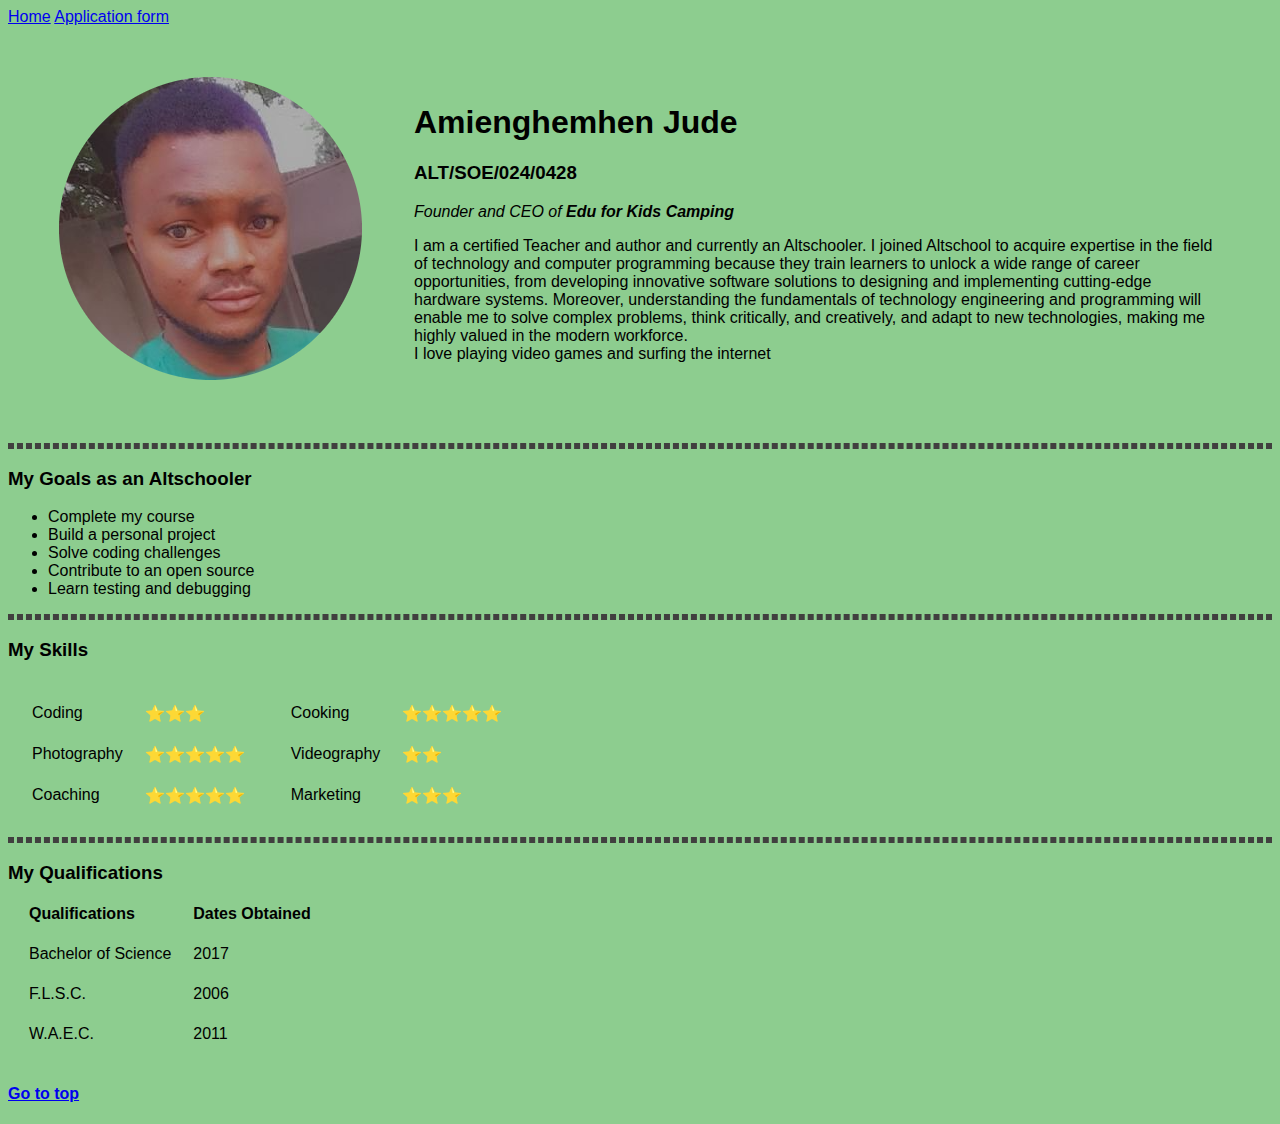
==== index.html @ 6ddd1650 "initial commit" ====
<!DOCTYPE html>
<html lang="en" dir="ltr">

<head>
  <meta charset="utf-8">
  <title>About Me</title>
  <link rel="stylesheet" href="style.css">
</head>
<body>
  <table cellspacing = "0">
    <nav id="nav">
      <a href="index.html">Home</a>
      <a href="Application form.html">Application form</a>
      </nav>
  </table>
  <table cellspacing="50">
    <tr>
      <td> <img src="./media/jude.png" alt="Amiens Photo"></td>
      <td>
        <h1>Amienghemhen Jude</h1>
        <h3>ALT/SOE/024/0428</h3>
        <p><em>Founder and CEO of <strong>Edu for Kids Camping</strong></em></p>
        <p>I am a certified Teacher and author and currently an Altschooler. I joined Altschool to acquire expertise in the field of technology and computer programming because they train learners to unlock a wide range of career opportunities, from developing innovative software solutions to designing and implementing cutting-edge hardware systems. Moreover, understanding the fundamentals of technology engineering and programming will enable me to solve complex problems, think critically, and creatively, and adapt to new technologies, making me highly valued in the modern workforce. <br>I love playing video games and surfing the internet</p>
      </td>
    </tr>
  </table>
  <hr>
  <h3>My Goals as an Altschooler</h3>
  <ul>
    <li>Complete my course</li>
    <li>Build a personal project</li>
    <li>Solve coding challenges</li>
    <li>Contribute to an open source</li>
    <li>Learn testing and debugging</li>
  </ul>
  <hr>
 

  
  <table class="tab">
    <h3>My Skills</h3>
    <tr>
      <td>
        <table  cellspacing="20" padding="30">
          <tr>
            <td>Coding</td>
            <td>⭐⭐⭐</td>
          </tr>
          <tr>
            <td>Photography</td>
            <td>⭐⭐⭐⭐⭐</td>
          </tr>
          <tr>
            <td>Coaching</td>
            <td>⭐⭐⭐⭐⭐</td>
          </tr>
        </table>
      </td>
      <td>
        <table cellspacing="20" padding="30">
          <tr>
            <td>Cooking</td>
            <td>⭐⭐⭐⭐⭐</td>
          </tr>
          <tr>
            <td>Videography</td>
            <td>⭐⭐</td>
          </tr>
          <tr>
            <td>Marketing</td>
            <td>⭐⭐⭐</td>
          </tr>
        
        </table>
      </td>
    </tr>
  </table>
  <hr>
  <h3 style="margin-bottom: 0;">My Qualifications</h3>
  <table cellspacing="20">
    <tr style="margin-left: 0; padding-left: 0; color:none;">
      <td><strong>Qualifications</strong></td>
        <td><strong>Dates Obtained</strong></td>
    </tr>
    <tbody>
      <tr>
        <td style="margin: left 70px;">Bachelor of Science</td>
        <td style="margin-left:50px;">2017</td>
      </tr>
      <tr>
        <td>F.L.S.C.</td>
        <td>2006</td>
      </tr>
      <tr>
        <td>W.A.E.C.</td>
        <td>2011</td>
      </tr>
    </tbody>
  </table>
  <a href="#nav">
    <h4>Go to top</h4>
  </a>
</body>
---- style.css ----
/**{
    margin: 0;
    padding: 0;
    box-sizing: border-box;
    background-color: #8dcd8f;
}*/




@media (max-width: 360px) {
    .imgage {
        width: 100%;
        height: auto;
    }
    .vid{
        width: 100%;
        height: auto; 
    }
    
}
@media (max-width: 480px) {
    .imgage {
        width: 100%;
        height: auto;
    }
    .vid{
        width: 100%;
        height: auto; 
    }
    
 
}
@media (max-width: 720px) {
    .imgage {
        width: 100%;
        height: auto;
    }
    .vid{
        width: 100%;
        height: auto; 
    }
    
    
}

@media (max-width: 1024px) {
    .imgage {
        width: 100%;
        height: auto;
    }
    .vid{
        width: 100%;
        height: auto; 
    }
    
    
}
@media (max-width: 1920px) {
    .imgage {
        width: 100%;
        height: auto;
    }
    .vid{
        width: 100%;
        height: auto; 
    }
    
    
}
/*.image {
    display: flex;
    gap: 20px;
}*/




/**.responsive-table {
    width: 100%;
    height: 70vh;
    border-collapse: collapse;
    overflow-x: auto;
    display: block;
  }
  
  .responsive-table th,
  .responsive-table td {
    padding: 8px;
    text-align: center;
    border: 2px solid #7d7676;
    margin: 30px;
    
  }**/


body{
    font-family: Arial, sans-serif;
    background-color: #8dcd8f;
}
.tab{
    padding: 20;
}
.responsive-table{
    width: 100%;
    height: 70vh;
    border: 2px solid #7d7676;
}
.data{
    border:2px solid #7d7676;
}


button{
    padding: 10px;
    background-color: none;
    color: black;
    border: none;
    cursor: pointer;
    margin-bottom: 20px;
}
.btn{
    padding: 10px;
    background-color: none;
    color: black;
    border: none;
    cursor: pointer;
    margin-bottom: 10px;
    margin-top: 10px;
}
.head {
    text-align: center;
    
}
.input{
    margin-bottom: 10px;
    padding-top: 10px;
    padding-bottom: 10px;
    width: 40%;
}
hr{
    border: 3px solid rgb(65, 63, 63);
    border-style: dashed;
    /*margin-left: 45%;
    margin-right: 45%;*/

}
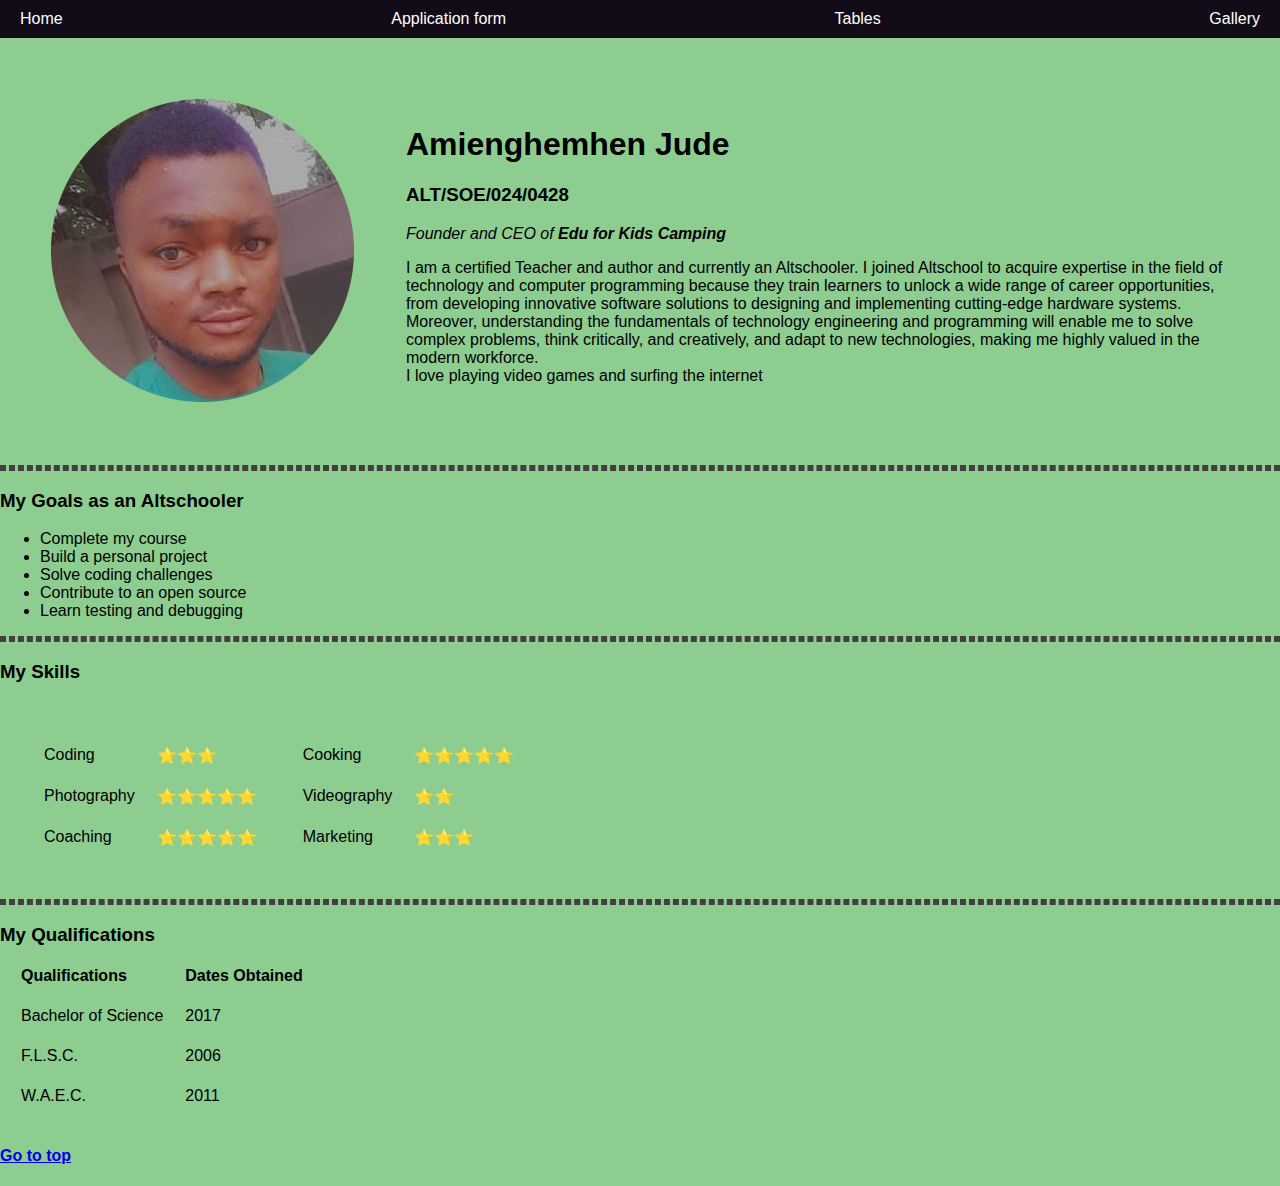
==== commit 11355e1b: "add more css styling" ====
--- a/index.html
+++ b/index.html
@@ -7,13 +7,13 @@
   <link rel="stylesheet" href="style.css">
 </head>
 <body>
-  <table cellspacing = "0">
-    <nav id="nav">
+   <nav class="nav">
       <a href="index.html">Home</a>
-      <a href="Application form.html">Application form</a>
+      <a href="./Application form.html">Application form</a>
+      <a href="./Second Assignment/second_index.html">Tables</a>
+      <a href="./Second Assignment/gallery.html">Gallery</a>
       </nav>
-  </table>
-  <table cellspacing="50">
+  <table cellspacing="50" id="top">
     <tr>
       <td> <img src="./media/jude.png" alt="Amiens Photo"></td>
       <td>
@@ -97,7 +97,7 @@
       </tr>
     </tbody>
   </table>
-  <a href="#nav">
+  <a href="#top">
     <h4>Go to top</h4>
   </a>
 </body>
--- a/style.css
+++ b/style.css
@@ -64,9 +64,7 @@
     .vid{
         width: 100%;
         height: auto; 
-    }
-    
-    
+    } 
 }
 /*.image {
     display: flex;
@@ -95,11 +93,14 @@
 
 
 body{
-    font-family: Arial, sans-serif;
+    
     background-color: #8dcd8f;
+    font-family: cursive, 'Lucida Sans', 'Lucida Sans Regular', 'Lucida Grande', 'Lucida Sans Unicode', Geneva, Verdana, sans-serif;
+    margin: 0px;
+    box-sizing: border-box;
 }
 .tab{
-    padding: 20;
+    padding: 20px;
 }
 .responsive-table{
     width: 100%;
@@ -127,6 +128,8 @@
     cursor: pointer;
     margin-bottom: 10px;
     margin-top: 10px;
+    width: 40%;
+    background-color: rgb(46, 46, 235);
 }
 .head {
     text-align: center;
@@ -137,11 +140,35 @@
     padding-top: 10px;
     padding-bottom: 10px;
     width: 40%;
+    border-radius: 5px;
+}
+.input:hover{
+    background-color: rgb(207, 197, 197);
 }
 hr{
     border: 3px solid rgb(65, 63, 63);
     border-style: dashed;
-    /*margin-left: 45%;
-    margin-right: 45%;*/
+    margin-left: 0;
+    margin-right: 0;
 
-}+}
+.nav{
+    display: flex;
+    justify-content:space-between;
+    background-color: #120b18;
+    margin-bottom: 10px;
+    padding: 10px 0px 10px 0px;
+    flex-wrap: wrap;
+    width: 100%;
+}
+.nav a {
+    color: white;
+    text-decoration: none;
+    margin: 0 20px 0 20px;
+}
+.nav a:hover{
+    color: yellowgreen;
+}
+.form{
+    margin-left: 10px;
+}
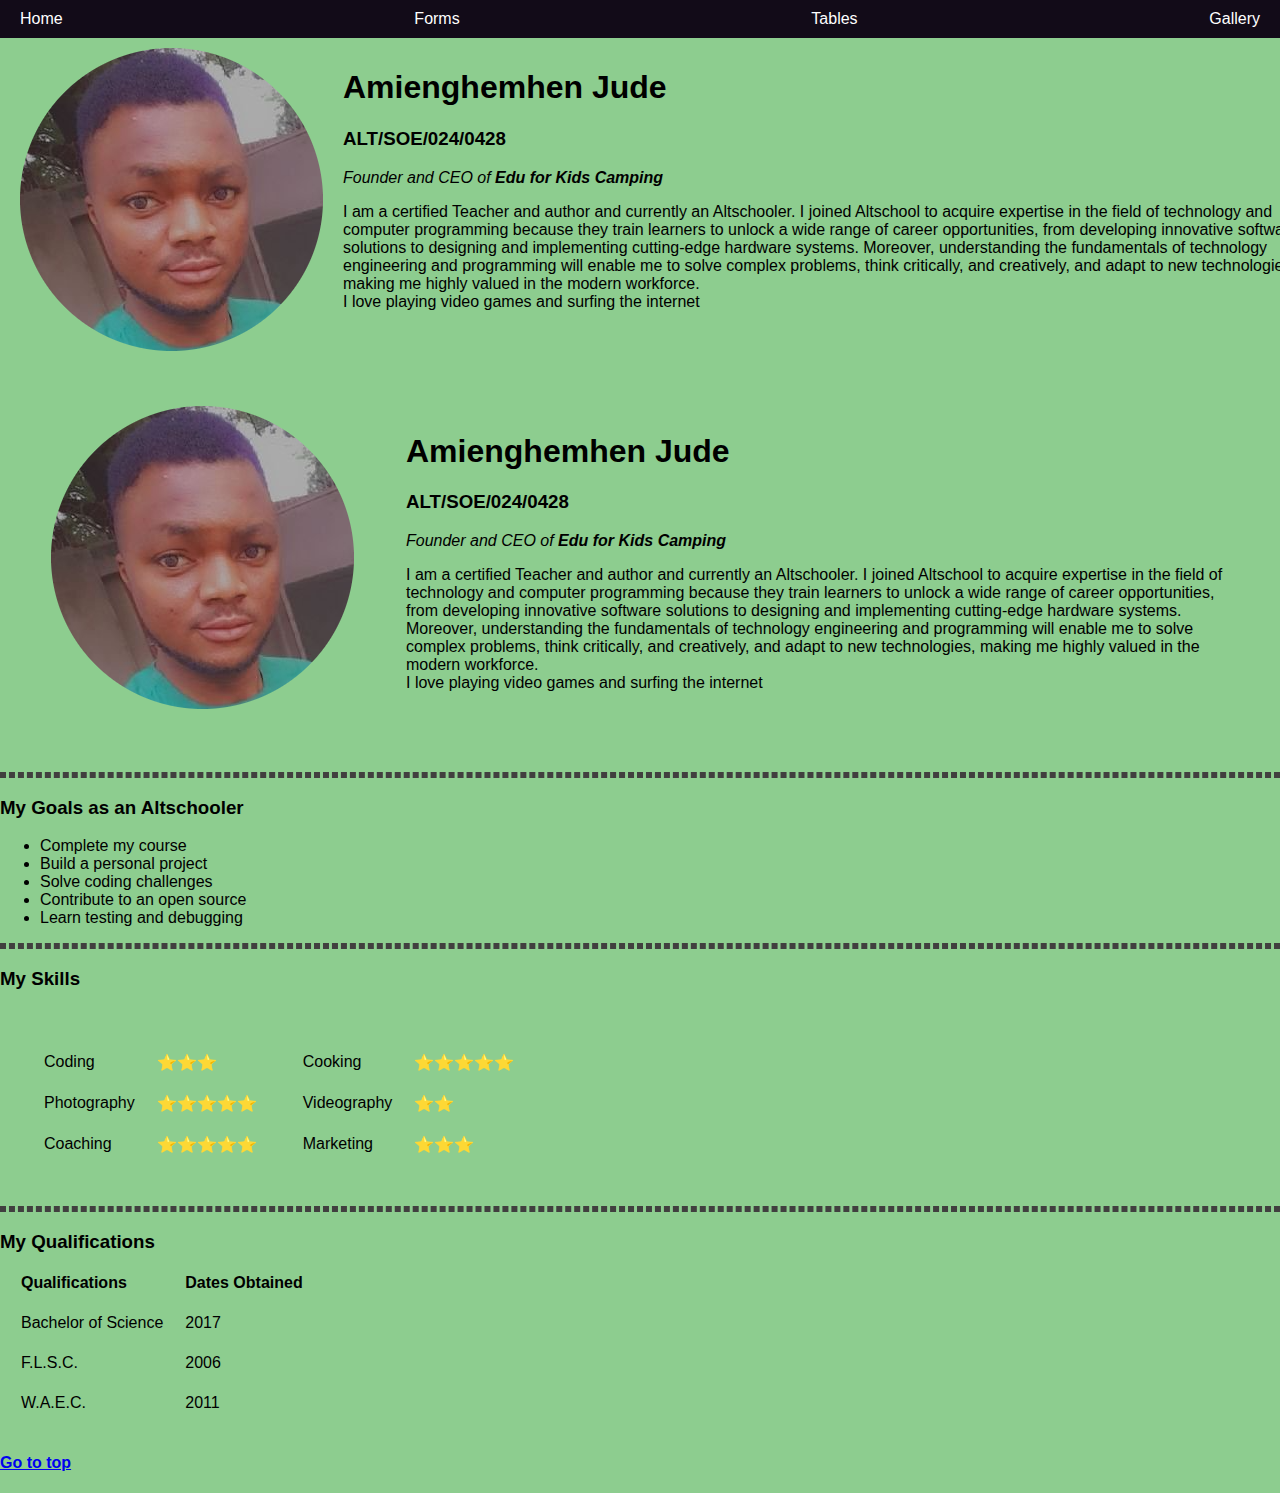
==== commit 225f1f1d: "more updates" ====
--- a/index.html
+++ b/index.html
@@ -1,104 +1,137 @@
 <!DOCTYPE html>
 <html lang="en" dir="ltr">
-
-<head>
-  <meta charset="utf-8">
-  <title>About Me</title>
-  <link rel="stylesheet" href="style.css">
-</head>
-<body>
-   <nav class="nav">
+  <head>
+    <meta charset="utf-8" />
+    <title>About Me</title>
+    <link rel="stylesheet" href="style.css" />
+  </head>
+  <body>
+    <nav class="nav">
       <a href="index.html">Home</a>
-      <a href="./Application form.html">Application form</a>
+      <a href="./Application form.html">Forms</a>
       <a href="./Second Assignment/second_index.html">Tables</a>
       <a href="./Second Assignment/gallery.html">Gallery</a>
-      </nav>
-  <table cellspacing="50" id="top">
-    <tr>
-      <td> <img src="./media/jude.png" alt="Amiens Photo"></td>
-      <td>
+    </nav>
+    <div class="flex">
+      <div>
+        <img src="./media/jude.png" alt="Amiens Photo" />
+      </div>
+      <div>
         <h1>Amienghemhen Jude</h1>
-        <h3>ALT/SOE/024/0428</h3>
-        <p><em>Founder and CEO of <strong>Edu for Kids Camping</strong></em></p>
-        <p>I am a certified Teacher and author and currently an Altschooler. I joined Altschool to acquire expertise in the field of technology and computer programming because they train learners to unlock a wide range of career opportunities, from developing innovative software solutions to designing and implementing cutting-edge hardware systems. Moreover, understanding the fundamentals of technology engineering and programming will enable me to solve complex problems, think critically, and creatively, and adapt to new technologies, making me highly valued in the modern workforce. <br>I love playing video games and surfing the internet</p>
-      </td>
-    </tr>
-  </table>
-  <hr>
-  <h3>My Goals as an Altschooler</h3>
-  <ul>
-    <li>Complete my course</li>
-    <li>Build a personal project</li>
-    <li>Solve coding challenges</li>
-    <li>Contribute to an open source</li>
-    <li>Learn testing and debugging</li>
-  </ul>
-  <hr>
- 
+          <h3>ALT/SOE/024/0428</h3>
+          <p>
+            <em>Founder and CEO of <strong>Edu for Kids Camping</strong></em>
+          </p>
+          <p>
+            I am a certified Teacher and author and currently an Altschooler. I
+            joined Altschool to acquire expertise in the field of technology and
+            computer programming because they train learners to unlock a wide
+            range of career opportunities, from developing innovative software
+            solutions to designing and implementing cutting-edge hardware
+            systems. Moreover, understanding the fundamentals of technology
+            engineering and programming will enable me to solve complex
+            problems, think critically, and creatively, and adapt to new
+            technologies, making me highly valued in the modern workforce.
+            <br />I love playing video games and surfing the internet
+          </p>
+      </div>
+    </div>
+    <table cellspacing="50" id="top">
+      <tr>
+        <td><img src="./media/jude.png" alt="Amiens Photo" /></td>
+        <td>
+          <h1>Amienghemhen Jude</h1>
+          <h3>ALT/SOE/024/0428</h3>
+          <p>
+            <em>Founder and CEO of <strong>Edu for Kids Camping</strong></em>
+          </p>
+          <p>
+            I am a certified Teacher and author and currently an Altschooler. I
+            joined Altschool to acquire expertise in the field of technology and
+            computer programming because they train learners to unlock a wide
+            range of career opportunities, from developing innovative software
+            solutions to designing and implementing cutting-edge hardware
+            systems. Moreover, understanding the fundamentals of technology
+            engineering and programming will enable me to solve complex
+            problems, think critically, and creatively, and adapt to new
+            technologies, making me highly valued in the modern workforce.
+            <br />I love playing video games and surfing the internet
+          </p>
+        </td>
+      </tr>
+    </table>
+    <hr />
+    <h3>My Goals as an Altschooler</h3>
+    <ul>
+      <li>Complete my course</li>
+      <li>Build a personal project</li>
+      <li>Solve coding challenges</li>
+      <li>Contribute to an open source</li>
+      <li>Learn testing and debugging</li>
+    </ul>
+    <hr />
 
-  
-  <table class="tab">
-    <h3>My Skills</h3>
-    <tr>
-      <td>
-        <table  cellspacing="20" padding="30">
-          <tr>
-            <td>Coding</td>
-            <td>⭐⭐⭐</td>
-          </tr>
-          <tr>
-            <td>Photography</td>
-            <td>⭐⭐⭐⭐⭐</td>
-          </tr>
-          <tr>
-            <td>Coaching</td>
-            <td>⭐⭐⭐⭐⭐</td>
-          </tr>
-        </table>
-      </td>
-      <td>
-        <table cellspacing="20" padding="30">
-          <tr>
-            <td>Cooking</td>
-            <td>⭐⭐⭐⭐⭐</td>
-          </tr>
-          <tr>
-            <td>Videography</td>
-            <td>⭐⭐</td>
-          </tr>
-          <tr>
-            <td>Marketing</td>
-            <td>⭐⭐⭐</td>
-          </tr>
-        
-        </table>
-      </td>
-    </tr>
-  </table>
-  <hr>
-  <h3 style="margin-bottom: 0;">My Qualifications</h3>
-  <table cellspacing="20">
-    <tr style="margin-left: 0; padding-left: 0; color:none;">
-      <td><strong>Qualifications</strong></td>
+    <table class="tab">
+      <h3>My Skills</h3>
+      <tr>
+        <td>
+          <table cellspacing="20" padding="30">
+            <tr>
+              <td>Coding</td>
+              <td>⭐⭐⭐</td>
+            </tr>
+            <tr>
+              <td>Photography</td>
+              <td>⭐⭐⭐⭐⭐</td>
+            </tr>
+            <tr>
+              <td>Coaching</td>
+              <td>⭐⭐⭐⭐⭐</td>
+            </tr>
+          </table>
+        </td>
+        <td>
+          <table cellspacing="20" padding="30">
+            <tr>
+              <td>Cooking</td>
+              <td>⭐⭐⭐⭐⭐</td>
+            </tr>
+            <tr>
+              <td>Videography</td>
+              <td>⭐⭐</td>
+            </tr>
+            <tr>
+              <td>Marketing</td>
+              <td>⭐⭐⭐</td>
+            </tr>
+          </table>
+        </td>
+      </tr>
+    </table>
+    <hr />
+    <h3 style="margin-bottom: 0">My Qualifications</h3>
+    <table cellspacing="20">
+      <tr style="margin-left: 0; padding-left: 0; color: none">
+        <td><strong>Qualifications</strong></td>
         <td><strong>Dates Obtained</strong></td>
-    </tr>
-    <tbody>
-      <tr>
-        <td style="margin: left 70px;">Bachelor of Science</td>
-        <td style="margin-left:50px;">2017</td>
       </tr>
-      <tr>
-        <td>F.L.S.C.</td>
-        <td>2006</td>
-      </tr>
-      <tr>
-        <td>W.A.E.C.</td>
-        <td>2011</td>
-      </tr>
-    </tbody>
-  </table>
-  <a href="#top">
-    <h4>Go to top</h4>
-  </a>
-</body>
-
+      <tbody>
+        <tr>
+          <td style="margin: left 70px">Bachelor of Science</td>
+          <td style="margin-left: 50px">2017</td>
+        </tr>
+        <tr>
+          <td>F.L.S.C.</td>
+          <td>2006</td>
+        </tr>
+        <tr>
+          <td>W.A.E.C.</td>
+          <td>2011</td>
+        </tr>
+      </tbody>
+    </table>
+    <a href="#top">
+      <h4>Go to top</h4>
+    </a>
+  </body>
+</html>
--- a/style.css
+++ b/style.css
@@ -13,35 +13,65 @@
         width: 100%;
         height: auto;
     }
-    .vid{
-        width: 100%;
-        height: auto; 
-    }
-    
-}
+
+    .vid {
+        width: 100%;
+        height: auto;
+    }
+
+    .responsive-table {
+        width: 100%;
+        height: auto;
+    }
+
+}
+
 @media (max-width: 480px) {
     .imgage {
-        width: 100%;
-        height: auto;
-    }
-    .vid{
-        width: 100%;
-        height: auto; 
-    }
-    
- 
-}
+        width: 70%;
+        height: auto;
+    }
+
+    .vid {
+        width: 100%;
+        height: auto;
+    }
+
+    .responsive-table {
+        width: 100%;
+        height: auto;
+    }
+
+    .nav {
+        width: 100px;
+        height: auto;
+    }
+
+
+}
+
 @media (max-width: 720px) {
     .imgage {
         width: 100%;
         height: auto;
     }
-    .vid{
-        width: 100%;
-        height: auto; 
-    }
-    
-    
+
+    .vid {
+        width: 100%;
+        height: auto;
+    }
+
+    .responsive-table {
+        width: 100%;
+        height: auto;
+    }
+
+    .nav {
+        width: 100px;
+        height: auto;
+    }
+
+
 }
 
 @media (max-width: 1024px) {
@@ -49,23 +79,42 @@
         width: 100%;
         height: auto;
     }
-    .vid{
-        width: 100%;
-        height: auto; 
-    }
-    
-    
-}
+
+    .vid {
+        width: 100%;
+        height: auto;
+    }
+
+    .responsive-table {
+        width: 100%;
+        height: auto;
+    }
+
+    .nav {
+        width: 100px;
+        height: auto
+    }
+
+
+}
+
 @media (max-width: 1920px) {
     .imgage {
         width: 100%;
         height: auto;
     }
-    .vid{
-        width: 100%;
-        height: auto; 
-    } 
-}
+
+    .vid {
+        width: 100%;
+        height: auto;
+    }
+
+    .responsive-table {
+        width: 100%;
+        height: auto;
+    }
+}
+
 /*.image {
     display: flex;
     gap: 20px;
@@ -90,29 +139,36 @@
     margin: 30px;
     
   }**/
-
-
-body{
-    
+.responsive-table {
+    margin: 0 10px 0px 10px;
+    background-color: antiquewhite;
+}
+
+
+body {
+
     background-color: #8dcd8f;
     font-family: cursive, 'Lucida Sans', 'Lucida Sans Regular', 'Lucida Grande', 'Lucida Sans Unicode', Geneva, Verdana, sans-serif;
     margin: 0px;
     box-sizing: border-box;
 }
-.tab{
+
+.tab {
     padding: 20px;
 }
-.responsive-table{
+
+.responsive-table {
     width: 100%;
     height: 70vh;
     border: 2px solid #7d7676;
 }
-.data{
-    border:2px solid #7d7676;
-}
-
-
-button{
+
+.data {
+    border: 2px solid #7d7676;
+}
+
+
+button {
     padding: 10px;
     background-color: none;
     color: black;
@@ -120,7 +176,8 @@
     cursor: pointer;
     margin-bottom: 20px;
 }
-.btn{
+
+.btn {
     padding: 10px;
     background-color: none;
     color: black;
@@ -131,44 +188,66 @@
     width: 40%;
     background-color: rgb(46, 46, 235);
 }
+
 .head {
     text-align: center;
-    
-}
-.input{
+
+}
+
+.input {
     margin-bottom: 10px;
     padding-top: 10px;
     padding-bottom: 10px;
     width: 40%;
     border-radius: 5px;
 }
-.input:hover{
+
+.input:hover {
     background-color: rgb(207, 197, 197);
 }
-hr{
+
+hr {
     border: 3px solid rgb(65, 63, 63);
     border-style: dashed;
     margin-left: 0;
     margin-right: 0;
 
 }
-.nav{
+
+.nav {
     display: flex;
-    justify-content:space-between;
+    justify-content: space-between;
     background-color: #120b18;
     margin-bottom: 10px;
     padding: 10px 0px 10px 0px;
-    flex-wrap: wrap;
-    width: 100%;
-}
+
+    width: 100%;
+
+}
+
 .nav a {
     color: white;
     text-decoration: none;
     margin: 0 20px 0 20px;
-}
-.nav a:hover{
+    gap: 5px;
+}
+
+.nav a:hover {
     color: yellowgreen;
 }
-.form{
+
+.form {
     margin-left: 10px;
 }
+
+.flex {
+    display: flex;
+    gap: 20px;
+    width: 100%;
+    margin: 0 20px 0 20px;
+}
+
+.flex:first-child {
+    background-color: aliceblue;
+    width: 30%;
+}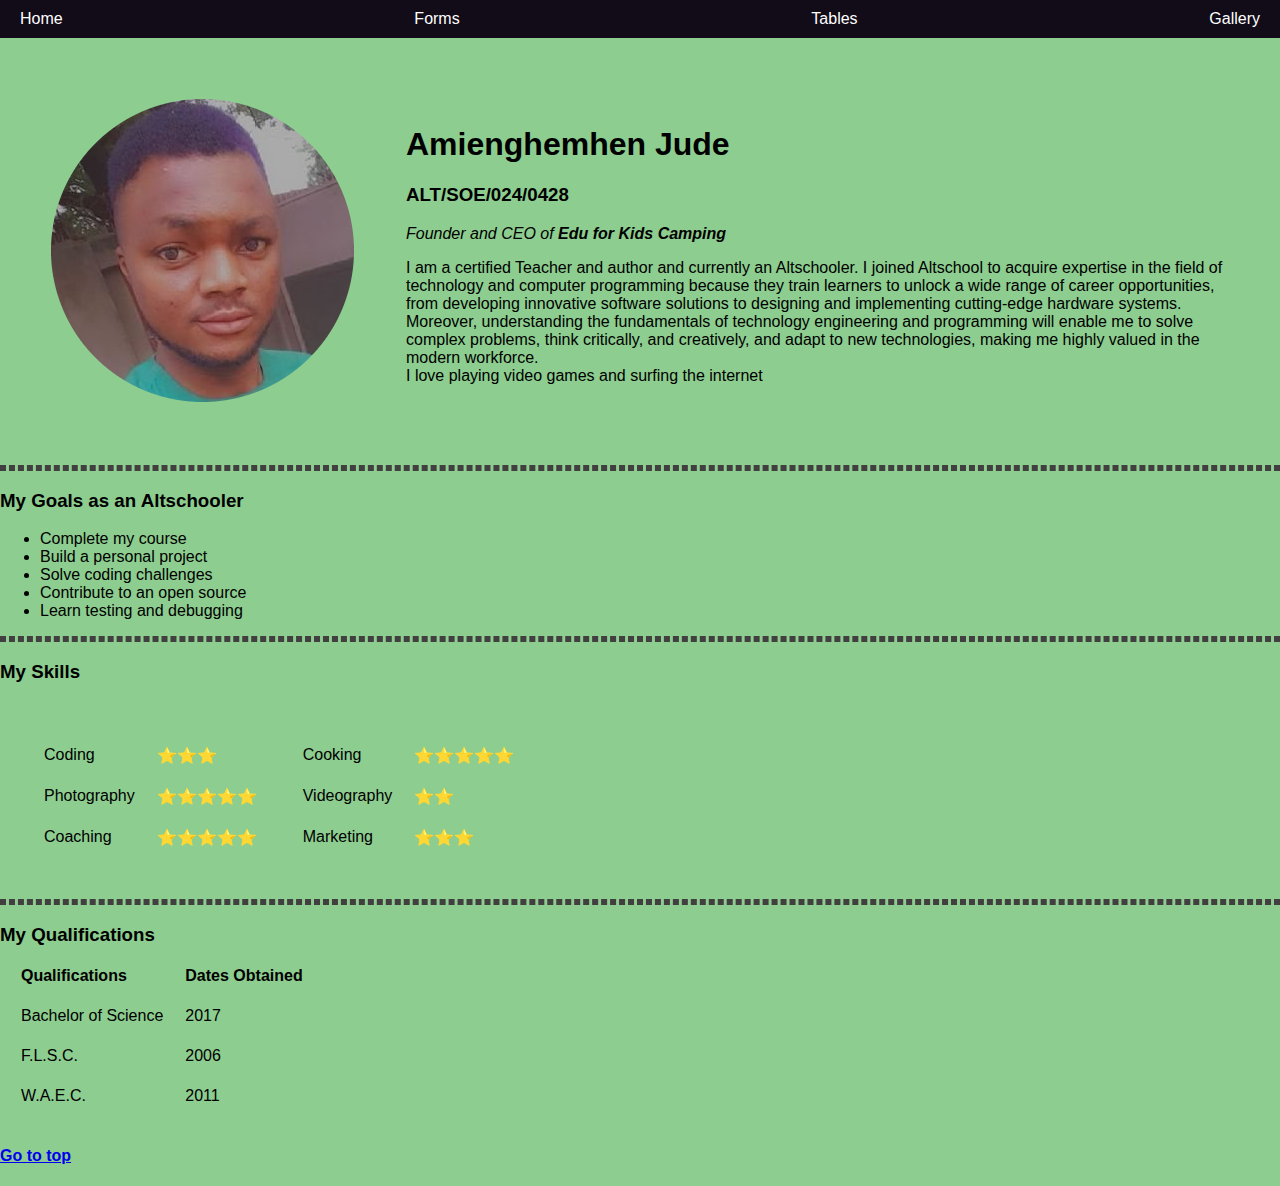
==== commit 640d1cdf: "modify the table element to allow the wrap ino colomn" ====
--- a/index.html
+++ b/index.html
@@ -12,34 +12,11 @@
       <a href="./Second Assignment/second_index.html">Tables</a>
       <a href="./Second Assignment/gallery.html">Gallery</a>
     </nav>
-    <div class="flex">
-      <div>
-        <img src="./media/jude.png" alt="Amiens Photo" />
-      </div>
-      <div>
-        <h1>Amienghemhen Jude</h1>
-          <h3>ALT/SOE/024/0428</h3>
-          <p>
-            <em>Founder and CEO of <strong>Edu for Kids Camping</strong></em>
-          </p>
-          <p>
-            I am a certified Teacher and author and currently an Altschooler. I
-            joined Altschool to acquire expertise in the field of technology and
-            computer programming because they train learners to unlock a wide
-            range of career opportunities, from developing innovative software
-            solutions to designing and implementing cutting-edge hardware
-            systems. Moreover, understanding the fundamentals of technology
-            engineering and programming will enable me to solve complex
-            problems, think critically, and creatively, and adapt to new
-            technologies, making me highly valued in the modern workforce.
-            <br />I love playing video games and surfing the internet
-          </p>
-      </div>
-    </div>
+   
     <table cellspacing="50" id="top">
       <tr>
-        <td><img src="./media/jude.png" alt="Amiens Photo" /></td>
-        <td>
+        <td style="width: 20%; height: fit-content;"><img src="./media/jude.png" alt="Amiens Photo" /></td>
+        <td style="width: 90%; height: 200px;">
           <h1>Amienghemhen Jude</h1>
           <h3>ALT/SOE/024/0428</h3>
           <p>
--- a/style.css
+++ b/style.css
@@ -19,10 +19,11 @@
         height: auto;
     }
 
-    .responsive-table {
-        width: 100%;
-        height: auto;
-    }
+    .nav {
+        width: 360px;
+        height: auto;
+    }
+
 
 }
 
@@ -37,13 +38,8 @@
         height: auto;
     }
 
-    .responsive-table {
-        width: 100%;
-        height: auto;
-    }
-
-    .nav {
-        width: 100px;
+    .nav {
+        width: 480px;
         height: auto;
     }
 
@@ -61,13 +57,8 @@
         height: auto;
     }
 
-    .responsive-table {
-        width: 100%;
-        height: auto;
-    }
-
-    .nav {
-        width: 100px;
+    .nav {
+        width: 720px;
         height: auto;
     }
 
@@ -85,13 +76,8 @@
         height: auto;
     }
 
-    .responsive-table {
-        width: 100%;
-        height: auto;
-    }
-
-    .nav {
-        width: 100px;
+    .nav {
+        width: 1024px;
         height: auto
     }
 
@@ -109,10 +95,6 @@
         height: auto;
     }
 
-    .responsive-table {
-        width: 100%;
-        height: auto;
-    }
 }
 
 /*.image {
@@ -139,11 +121,6 @@
     margin: 30px;
     
   }**/
-.responsive-table {
-    margin: 0 10px 0px 10px;
-    background-color: antiquewhite;
-}
-
 
 body {
 
@@ -155,16 +132,6 @@
 
 .tab {
     padding: 20px;
-}
-
-.responsive-table {
-    width: 100%;
-    height: 70vh;
-    border: 2px solid #7d7676;
-}
-
-.data {
-    border: 2px solid #7d7676;
 }
 
 
@@ -240,14 +207,79 @@
     margin-left: 10px;
 }
 
-.flex {
-    display: flex;
-    gap: 20px;
+
+
+
+
+
+
+.data {
+    border: 2px solid #7d7676;
+}
+.dat {
+    border: 2px solid #7d7676;
+    text-align: center;
+}
+
+
+
+.responsive-table {
     width: 100%;
-    margin: 0 20px 0 20px;
-}
-
-.flex:first-child {
-    background-color: aliceblue;
-    width: 30%;
-}+    border-collapse: collapse;
+    margin: 20px 0;
+    font-size: 18px;
+    text-align: left;
+    height: 70vh;
+  }
+  
+  .responsive-table th,
+  .responsive-table td {
+    padding: 12px 15px;
+    border: 1px solid #ddd;
+    background-color: #f2f2f2;
+  }
+  
+  /* Table Header Styling */
+  .responsive-table th {
+    background-color: #f2f2f2;
+    font-weight: bold;
+  }
+  
+  /* Responsive Styles */
+  @media (max-width: 768px) {
+    .responsive-table, 
+    .responsive-table tbody, 
+    .responsive-table tr, 
+    .responsive-table td, 
+    .responsive-table th {
+      display: block; /* Display elements as block */
+    }
+  
+    .responsive-table thead {
+      display: none; /* Hide the table headers */
+    }
+  
+    .responsive-table tr {
+      margin-bottom: 15px; /* Add space between rows */
+      border-bottom: 1px solid #ddd; /* Add border for clarity */
+    }
+  
+    .responsive-table td {
+      position: relative;
+      padding-left: 50%;
+      text-align: left;
+      border: none; /* Remove original borders */
+      border-bottom: 1px solid #eee; /* Add bottom border */
+    }
+  
+    .responsive-table td::before {
+      content: attr(data-label); /* Label text before each cell */
+      position: absolute;
+      left: 0;
+      width: 45%;
+      padding-left: 15px;
+      font-weight: bold;
+      text-align: left; /* Align label text to the left */
+      background-color: #f9f9f9; /* Light background color */
+    }
+  }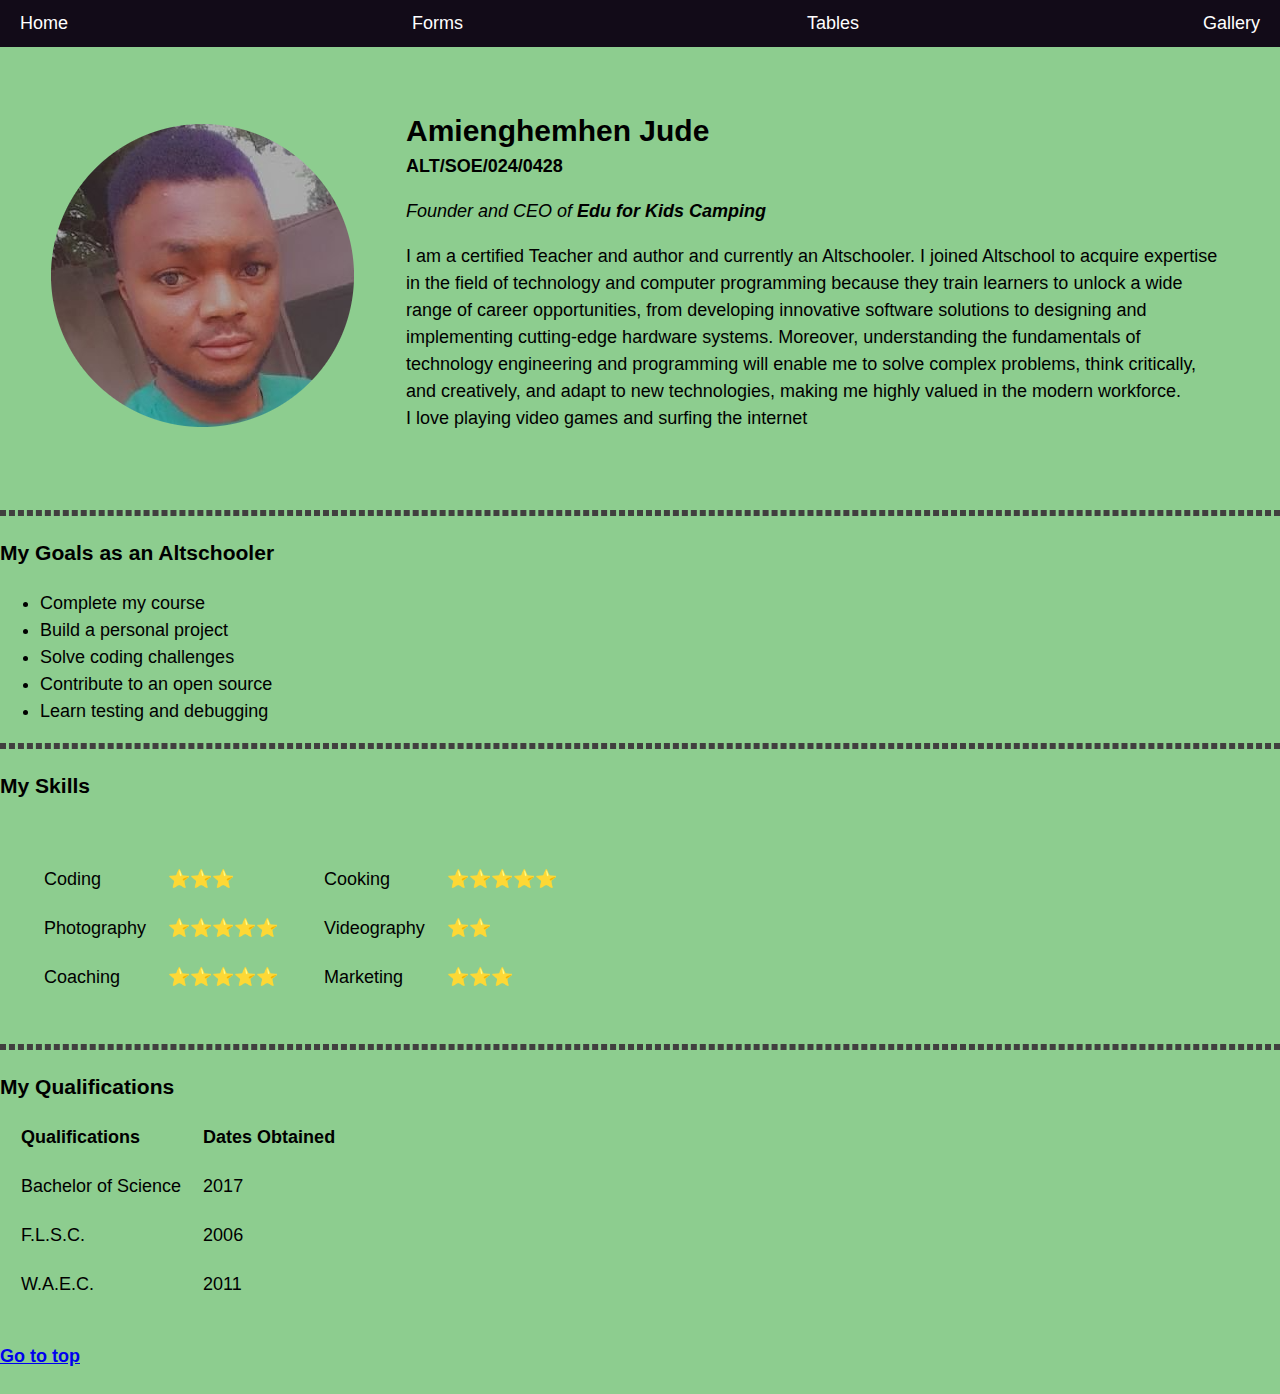
==== commit 052aedfa: "modefy my fist page and font family" ====
--- a/index.html
+++ b/index.html
@@ -3,9 +3,9 @@
   <head>
     <meta charset="utf-8" />
     <title>About Me</title>
-    <link rel="stylesheet" href="style.css" />
+    <link rel="stylesheet" href="style.css">
   </head>
-  <body>
+  <body class="first-body" style="line-height: 1.5; font-size: 18px;">
     <nav class="nav">
       <a href="index.html">Home</a>
       <a href="./Application form.html">Forms</a>
@@ -17,12 +17,12 @@
       <tr>
         <td style="width: 20%; height: fit-content;"><img src="./media/jude.png" alt="Amiens Photo" /></td>
         <td style="width: 90%; height: 200px;">
-          <h1>Amienghemhen Jude</h1>
-          <h3>ALT/SOE/024/0428</h3>
-          <p>
+         <div style="font-size: 30px;text-align: left;"><strong>Amienghemhen Jude</strong></div>
+          <div style="font-size: 18px;text-align: left;"><strong>ALT/SOE/024/0428</strong></div>
+          <p style="text-align: left; font-size: 18px">
             <em>Founder and CEO of <strong>Edu for Kids Camping</strong></em>
           </p>
-          <p>
+          <p style="font-size: 18px;text-align: left;">
             I am a certified Teacher and author and currently an Altschooler. I
             joined Altschool to acquire expertise in the field of technology and
             computer programming because they train learners to unlock a wide
--- a/style.css
+++ b/style.css
@@ -122,12 +122,15 @@
     
   }**/
 
+
+
 body {
 
     background-color: #8dcd8f;
-    font-family: cursive, 'Lucida Sans', 'Lucida Sans Regular', 'Lucida Grande', 'Lucida Sans Unicode', Geneva, Verdana, sans-serif;
+    font-family:Arial, Helvetica, sans-serif;
     margin: 0px;
     box-sizing: border-box;
+    
 }
 
 .tab {
@@ -178,7 +181,6 @@
     border-style: dashed;
     margin-left: 0;
     margin-right: 0;
-
 }
 
 .nav {
@@ -215,10 +217,13 @@
 
 .data {
     border: 2px solid #7d7676;
-}
-.dat {
-    border: 2px solid #7d7676;
+   
+}
+#dat {
+    border: 2px solid rgba(13, 12, 12, 0.667);
     text-align: center;
+    background-color: rgb(232, 114, 71);
+   
 }
 
 
@@ -235,13 +240,13 @@
   .responsive-table th,
   .responsive-table td {
     padding: 12px 15px;
-    border: 1px solid #ddd;
-    background-color: #f2f2f2;
+    border: 2px solid rgba(13, 12, 12, 0.667);
+    background-color: #aae2d7;
   }
   
   /* Table Header Styling */
   .responsive-table th {
-    background-color: #f2f2f2;
+    background-color: #afe18f;
     font-weight: bold;
   }
   
@@ -261,7 +266,7 @@
   
     .responsive-table tr {
       margin-bottom: 15px; /* Add space between rows */
-      border-bottom: 1px solid #ddd; /* Add border for clarity */
+      border-bottom: 2px solid rgba(13, 12, 12, 0.667); /* Add border for clarity */
     }
   
     .responsive-table td {
@@ -269,7 +274,8 @@
       padding-left: 50%;
       text-align: left;
       border: none; /* Remove original borders */
-      border-bottom: 1px solid #eee; /* Add bottom border */
+      border-bottom: 2px solid rgba(13, 12, 12, 0.667); /* Add bottom border */
+      background-color: #cad012;
     }
   
     .responsive-table td::before {
@@ -280,6 +286,16 @@
       padding-left: 15px;
       font-weight: bold;
       text-align: left; /* Align label text to the left */
-      background-color: #f9f9f9; /* Light background color */
-    }
-  }+      background-color: #91d012; /* Light background color */
+    }
+  }
+
+
+
+  .responsive-image img {
+    border-radius: 50px;
+    size: 100px;
+  }
+  .responsive-image td {
+    margin: 20px;
+  }
